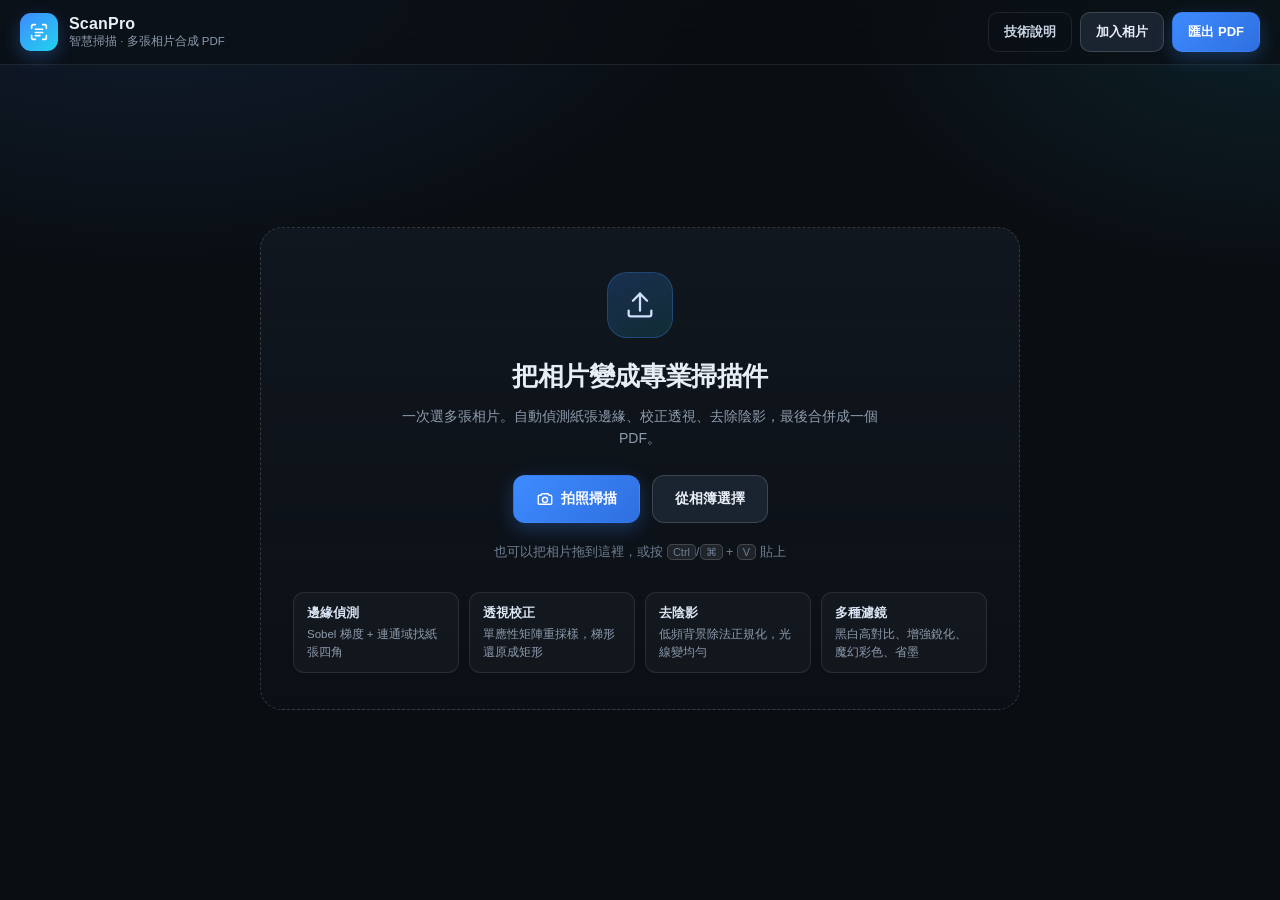
==== index.html @ c3f410cc "ScanPro: offline document scanner that merges photos into a PDF Pure client-side scanner: Sobel edge" ====
<!DOCTYPE html>
<html lang="zh-Hant">
<head>
<meta charset="utf-8">
<meta name="viewport" content="width=device-width, initial-scale=1, viewport-fit=cover">
<meta name="theme-color" content="#0b0f14">
<meta name="apple-mobile-web-app-capable" content="yes">
<title>ScanPro · 相片轉 PDF 掃描</title>
<link rel="stylesheet" href="css/style.css">
</head>
<body>

<div class="app">

  <header class="topbar">
    <div class="brand">
      <div class="logo">
        <svg viewBox="0 0 24 24" width="22" height="22" fill="none" stroke="currentColor" stroke-width="1.8" stroke-linecap="round" stroke-linejoin="round">
          <path d="M4 8V5.5A1.5 1.5 0 0 1 5.5 4H8"/>
          <path d="M16 4h2.5A1.5 1.5 0 0 1 20 5.5V8"/>
          <path d="M20 16v2.5a1.5 1.5 0 0 1-1.5 1.5H16"/>
          <path d="M8 20H5.5A1.5 1.5 0 0 1 4 18.5V16"/>
          <path d="M8 9h8M8 12.5h8M8 16h5"/>
        </svg>
      </div>
      <div class="brand-text">
        <div class="brand-name">ScanPro</div>
        <div class="brand-sub">智慧掃描 · 多張相片合成 PDF</div>
      </div>
    </div>
    <div class="top-actions">
      <button class="btn ghost hide-sm" id="btnHelp">技術說明</button>
      <button class="btn hide-sm" id="btnAdd">加入相片</button>
      <button class="btn primary" id="btnExport">匯出 PDF</button>
    </div>
  </header>

  <main class="main">

    <section id="emptyState" class="empty">
      <div class="dz" id="dropzone">
        <div class="dz-icon">
          <svg viewBox="0 0 24 24" width="34" height="34" fill="none" stroke="currentColor" stroke-width="1.6" stroke-linecap="round" stroke-linejoin="round">
            <path d="M12 16V4"/><path d="m7 9 5-5 5 5"/>
            <path d="M4 16v2.5A1.5 1.5 0 0 0 5.5 20h13a1.5 1.5 0 0 0 1.5-1.5V16"/>
          </svg>
        </div>
        <h1>把相片變成專業掃描件</h1>
        <p class="dz-desc">一次選多張相片。自動偵測紙張邊緣、校正透視、去除陰影，最後合併成一個 PDF。</p>

        <div class="dz-actions">
          <button class="btn primary lg" id="btnPickCamera">
            <svg viewBox="0 0 24 24" width="18" height="18" fill="none" stroke="currentColor" stroke-width="1.8" stroke-linecap="round" stroke-linejoin="round">
              <path d="M3 8.5A1.5 1.5 0 0 1 4.5 7h2L8 5h8l1.5 2h2A1.5 1.5 0 0 1 21 8.5v9A1.5 1.5 0 0 1 19.5 19h-15A1.5 1.5 0 0 1 3 17.5z"/>
              <circle cx="12" cy="13" r="3.4"/>
            </svg>
            拍照掃描
          </button>
          <button class="btn lg" id="btnPickFiles">從相簿選擇</button>
        </div>

        <p class="dz-hint">也可以把相片拖到這裡，或按 <kbd>Ctrl</kbd>/<kbd>⌘</kbd> + <kbd>V</kbd> 貼上</p>

        <ul class="dz-feats">
          <li><b>邊緣偵測</b><span>Sobel 梯度 + 連通域找紙張四角</span></li>
          <li><b>透視校正</b><span>單應性矩陣重採樣，梯形還原成矩形</span></li>
          <li><b>去陰影</b><span>低頻背景除法正規化，光線變均勻</span></li>
          <li><b>多種濾鏡</b><span>黑白高對比、增強銳化、魔幻彩色、省墨</span></li>
        </ul>
      </div>
    </section>

    <section id="pagesArea" class="pages-area hidden">
      <div class="pages-head">
        <div class="pages-title"><span id="pageCount">0</span> 頁<span class="muted" id="sizeInfo"></span></div>
        <div class="pages-tools">
          <button class="btn ghost sm" id="btnApplyAll">全部套用預設</button>
          <button class="btn ghost sm" id="btnClearAll">清空</button>
        </div>
      </div>
      <div class="page-grid" id="pageGrid"></div>
    </section>

  </main>

  <div class="mobile-bar">
    <button class="btn" id="mBtnAdd">加入相片</button>
    <button class="btn primary" id="mBtnExport">匯出 PDF</button>
  </div>
</div>

<!-- ============ 編輯器 ============ -->
<div class="editor hidden" id="editor">
  <div class="ed-head">
    <button class="btn ghost" id="edClose">返回</button>
    <div class="ed-title">第 <span id="edIndex">1</span> / <span id="edTotal">1</span> 頁</div>
    <button class="btn primary" id="edApply">套用</button>
  </div>

  <div class="ed-body">
    <div class="ed-stage" id="edStage">
      <div class="stage-inner" id="stageInner">
        <canvas id="edCanvas"></canvas>
        <canvas id="edOverlay"></canvas>
      </div>
      <div class="stage-hint" id="stageHint">拖曳四角調整紙張邊界</div>
      <button class="stage-toggle" id="btnToggleView">預覽效果</button>
      <div class="ed-loading hidden" id="edLoading"><div class="spinner"></div><span>處理中…</span></div>
    </div>

    <div class="ed-panel" id="edPanel">
      <div class="panel-scroll">

        <div class="mini-wrap">
          <canvas id="edMini"></canvas>
          <div class="mini-cap">即時預覽</div>
        </div>

        <details class="grp" open>
          <summary>裁切與校正</summary>
          <div class="grp-body">
            <div class="btn-row">
              <button class="btn sm" id="btnAutoDetect">自動偵測邊緣</button>
              <button class="btn sm ghost" id="btnFullFrame">整張</button>
              <button class="btn sm ghost" id="btnResetQuad">還原</button>
            </div>
            <label class="srow">
              <span>曲面展平</span>
              <input type="range" id="rngBend" min="-45" max="45" step="1" value="0">
              <em id="valBend">0</em>
            </label>
            <div class="btn-row">
              <button class="btn sm ghost" id="btnRotL">⟲ 左轉</button>
              <button class="btn sm ghost" id="btnRotR">⟳ 右轉</button>
              <span class="rot-label" id="rotLabel">0°</span>
            </div>
            <label class="srow">
              <span>微調角度</span>
              <input type="range" id="rngFine" min="-12" max="12" step="0.5" value="0">
              <em id="valFine">0°</em>
            </label>
          </div>
        </details>

        <details class="grp" open>
          <summary>濾鏡與畫質</summary>
          <div class="grp-body">
            <div class="chips" id="presetChips"></div>
            <label class="srow">
              <span>去陰影</span>
              <input type="range" id="rngShadow" min="0" max="100" step="1" value="60">
              <em id="valShadow">60</em>
            </label>
            <label class="srow">
              <span>銳化</span>
              <input type="range" id="rngSharpen" min="0" max="150" step="5" value="35">
              <em id="valSharpen">35</em>
            </label>
            <label class="srow">
              <span>對比</span>
              <input type="range" id="rngContrast" min="-50" max="50" step="1" value="0">
              <em id="valContrast">0</em>
            </label>
            <label class="srow">
              <span>亮度</span>
              <input type="range" id="rngBright" min="-50" max="50" step="1" value="0">
              <em id="valBright">0</em>
            </label>
            <div class="tog-row">
              <label class="tog"><input type="checkbox" id="chkDenoise"><i></i><span>除噪</span></label>
              <label class="tog"><input type="checkbox" id="chkMoire"><i></i><span>去摩爾紋</span></label>
            </div>
          </div>
        </details>

        <details class="grp">
          <summary>修補筆刷（去手指／污漬）</summary>
          <div class="grp-body">
            <p class="note">開啟後切換到效果預覽，直接在畫面上塗抹要移除的區域，系統會以周圍紙張色擴散填補。</p>
            <div class="tog-row">
              <label class="tog"><input type="checkbox" id="chkBrush"><i></i><span>啟用筆刷</span></label>
              <button class="btn sm ghost" id="btnUndoStroke">復原</button>
              <button class="btn sm ghost" id="btnClearStroke">清除</button>
            </div>
            <label class="srow">
              <span>筆刷大小</span>
              <input type="range" id="rngBrush" min="8" max="90" step="1" value="30">
              <em id="valBrush">30</em>
            </label>
          </div>
        </details>

      </div>
    </div>
  </div>
</div>

<!-- ============ 匯出 ============ -->
<div class="modal hidden" id="exportModal">
  <div class="modal-card">
    <div class="modal-head">
      <h2>匯出 PDF</h2>
      <button class="icon-btn" id="exClose">✕</button>
    </div>
    <div class="modal-body" id="exForm">
      <label class="fld">
        <span>檔名</span>
        <input type="text" id="exName">
      </label>
      <label class="fld">
        <span>頁面尺寸</span>
        <select id="exSize">
          <option value="a4">A4（210 × 297 mm）</option>
          <option value="letter">Letter（8.5 × 11 in）</option>
          <option value="auto">自動（依相片比例）</option>
        </select>
      </label>
      <label class="fld">
        <span>頁邊距</span>
        <select id="exMargin">
          <option value="0">無</option>
          <option value="18" selected>小（6 mm）</option>
          <option value="36">大（12 mm）</option>
        </select>
      </label>
      <label class="fld">
        <span>畫質</span>
        <select id="exQuality">
          <option value="high">高（約 2200 px，檔案較大）</option>
          <option value="mid" selected>標準（約 1700 px）</option>
          <option value="low">輕量（約 1200 px）</option>
        </select>
      </label>
      <div class="ex-summary" id="exSummary">共 0 頁</div>
    </div>
    <div class="modal-body hidden" id="exProgress">
      <div class="prog"><div class="prog-bar" id="progBar"></div></div>
      <p class="prog-text" id="progText">準備中…</p>
    </div>
    <div class="modal-foot">
      <button class="btn ghost" id="exCancel">取消</button>
      <button class="btn primary" id="exGo">開始匯出</button>
    </div>
  </div>
</div>

<!-- ============ 技術說明 ============ -->
<div class="modal hidden" id="helpModal">
  <div class="modal-card wide">
    <div class="modal-head">
      <h2>技術說明</h2>
      <button class="icon-btn" id="helpClose">✕</button>
    </div>
    <div class="modal-body help-body">
      <p class="help-lead">這個頁面完全在你的瀏覽器本機運算，相片不會上傳到任何伺服器。以下是各項功能實際使用的演算法，以及哪些是真正還原、哪些是可調參數的近似處理。</p>

      <h3>完整實作的電腦視覺</h3>
      <ul>
        <li><b>自動邊緣偵測</b>：灰階 → 高斯模糊 → Sobel 梯度 → 自適應門檻二值化 → 3×3 膨脹 → 連通域分析，取最大輪廓後用 <code>min/max(x+y)</code>、<code>min/max(x−y)</code> 求四個極值角點；多組門檻各跑一次，取面積最大且通過凸性／面積／邊長檢查的候選。</li>
        <li><b>透視校正</b>：由四組對應點解 8 參數單應性矩陣（高斯消去法），對每個輸出像素做逆映射 + 雙線性取樣，梯形自動還原成正面矩形。</li>
        <li><b>智慧去陰影</b>：取亮度低頻背景（降採樣 → 大核 box blur → 雙線性升採樣），再以 <code>輸出 = 原像素 × 目標白 / 背景亮度</code> 做除法正規化，同時保留色相。這是文件掃描的經典做法，對側光、手影、燈泡暗角都有效。</li>
        <li><b>黑白高對比</b>：局部自適應二值化（半徑隨解析度縮放），再去除孤立雜點，把透印字跡、紙張紋理一併濾掉。</li>
        <li><b>除噪</b>：亮度通道 3×3 中值濾波，只回寫亮度差，避免色偏。</li>
        <li><b>去摩爾紋</b>：轉 YCbCr，僅對 Cb/Cr 色度通道做低通，消除翻拍螢幕的彩色網格，同時保住文字銳利度。</li>
        <li><b>銳化</b>：反銳化遮罩（unsharp mask），以亮度差回寫 RGB。</li>
        <li><b>修補筆刷</b>：筆刷遮罩 → 影像金字塔 push-pull 擴散填補，用周圍紙張色補回被遮住的區域。</li>
      </ul>

      <h3>近似處理（可調參數，非生成式 AI）</h3>
      <ul>
        <li><b>曲面展平</b>：真正的書頁 3D 重建需要文字行彎曲模型或深度網路。這裡改用「水平非線性重映射」（<code>x' = W·t^(1+k)</code>）＋可調滑桿，讓你把裝訂處被壓縮的內容拉回來。對輕微彎曲很有效，嚴重捲曲仍需要專業工具。</li>
        <li><b>超高解析度</b>：以雙三次插值 + 反銳化遮罩放大，屬於訊號層面的重建，不是生成式超分模型（那種需要數十 MB 的神經網路權重）。</li>
        <li><b>去褶皺／去污漬</b>：靠去陰影 + 自適應二值化 + 對比拉伸壓掉淺色污漬，深色污漬請用修補筆刷手動圈選。</li>
      </ul>

      <h3>PDF 產生</h3>
      <p>沒有使用任何第三方函式庫。頁面由 JS 直接組裝 PDF 物件樹、xref 表，並把畫布輸出的 JPEG 以 <code>/DCTDecode</code> 內嵌成影像 XObject，因此檔案小、開啟快、可直接列印。</p>
    </div>
    <div class="modal-foot">
      <button class="btn" id="helpOk">知道了</button>
    </div>
  </div>
</div>

<input type="file" id="fileInput" accept="image/*" multiple hidden>
<input type="file" id="cameraInput" accept="image/*" capture="environment" hidden>

<div class="toast" id="toast"></div>

<script src="js/cv.js"></script>
<script src="js/filters.js"></script>
<script src="js/pipeline.js"></script>
<script src="js/pdf.js"></script>
<script src="js/editor.js"></script>
<script src="js/app.js"></script>
</body>
</html>
---- css/style.css ----
:root {
  --bg: #0a0e13;
  --bg-2: #0e131a;
  --surface: #141b24;
  --surface-2: #1a2330;
  --line: rgba(255, 255, 255, 0.09);
  --line-2: rgba(255, 255, 255, 0.16);
  --text: #e9eef6;
  --muted: #8d9bad;
  --accent: #3d8bff;
  --accent-2: #22d3ee;
  --danger: #ff6b6b;
  --radius: 14px;
  --shadow: 0 18px 48px rgba(0, 0, 0, 0.45);
}

* { box-sizing: border-box; -webkit-tap-highlight-color: transparent; }

html, body {
  margin: 0;
  padding: 0;
  height: 100%;
}

body {
  background:
    radial-gradient(1000px 600px at 12% -10%, rgba(61, 139, 255, 0.14), transparent 60%),
    radial-gradient(800px 500px at 100% 0%, rgba(34, 211, 238, 0.10), transparent 55%),
    var(--bg);
  color: var(--text);
  font-family: -apple-system, BlinkMacSystemFont, "Segoe UI", "PingFang TC",
    "Noto Sans TC", "Microsoft JhengHei", Roboto, sans-serif;
  font-size: 14px;
  line-height: 1.55;
  -webkit-font-smoothing: antialiased;
  overflow: hidden;
}

.app {
  height: 100%;
  display: flex;
  flex-direction: column;
}

.hidden { display: none !important; }
.muted { color: var(--muted); font-weight: 400; }

/* ---------- topbar ---------- */
.topbar {
  flex: 0 0 auto;
  display: flex;
  align-items: center;
  justify-content: space-between;
  gap: 12px;
  padding: 12px 20px;
  border-bottom: 1px solid var(--line);
  background: rgba(10, 14, 19, 0.72);
  backdrop-filter: blur(18px);
  -webkit-backdrop-filter: blur(18px);
  z-index: 20;
}

.brand { display: flex; align-items: center; gap: 11px; min-width: 0; }

.logo {
  width: 38px; height: 38px;
  border-radius: 11px;
  display: grid; place-items: center;
  color: #fff;
  background: linear-gradient(140deg, var(--accent), var(--accent-2));
  box-shadow: 0 6px 18px rgba(61, 139, 255, 0.3);
  flex: 0 0 auto;
}

.brand-name { font-size: 16px; font-weight: 700; letter-spacing: .2px; line-height: 1.2; }
.brand-sub { font-size: 11.5px; color: var(--muted); white-space: nowrap; }

.top-actions { display: flex; align-items: center; gap: 8px; }

/* ---------- buttons ---------- */
.btn {
  appearance: none;
  border: 1px solid var(--line-2);
  background: var(--surface-2);
  color: var(--text);
  font: inherit;
  font-size: 13px;
  font-weight: 600;
  padding: 9px 15px;
  border-radius: 10px;
  cursor: pointer;
  display: inline-flex;
  align-items: center;
  justify-content: center;
  gap: 7px;
  white-space: nowrap;
  transition: background .16s, border-color .16s, transform .12s, opacity .16s;
}
.btn:hover { background: #222e3e; border-color: rgba(255,255,255,.24); }
.btn:active { transform: scale(.97); }
.btn.ghost { background: transparent; border-color: var(--line); color: #c7d3e2; }
.btn.ghost:hover { background: rgba(255,255,255,.05); color: #fff; }
.btn.primary {
  background: linear-gradient(135deg, var(--accent), #2f6fe0);
  border-color: transparent;
  color: #fff;
  box-shadow: 0 6px 18px rgba(61, 139, 255, .28);
}
.btn.primary:hover { background: linear-gradient(135deg, #4f97ff, #3a7cf0); }
.btn.lg { padding: 12px 22px; font-size: 14px; border-radius: 12px; }
.btn.sm { padding: 7px 11px; font-size: 12.5px; border-radius: 9px; }
.btn:disabled { opacity: .45; cursor: not-allowed; }

.icon-btn {
  border: none; background: transparent; color: var(--muted);
  font-size: 16px; cursor: pointer; width: 30px; height: 30px;
  border-radius: 8px; display: grid; place-items: center;
}
.icon-btn:hover { background: rgba(255,255,255,.07); color: #fff; }

/* ---------- main ---------- */
.main { flex: 1 1 auto; overflow: auto; overflow-x: hidden; -webkit-overflow-scrolling: touch; }

/* ---------- empty state ---------- */
.empty {
  min-height: 100%;
  display: grid;
  place-items: center;
  padding: 32px 20px 60px;
}

.dz {
  width: min(760px, 100%);
  border: 1.5px dashed rgba(255, 255, 255, 0.16);
  border-radius: 22px;
  padding: 44px 32px 36px;
  text-align: center;
  background: linear-gradient(180deg, rgba(20, 27, 36, .7), rgba(14, 19, 26, .4));
  transition: border-color .2s, background .2s, transform .2s;
}
.dz.dragover { border-color: var(--accent); background: rgba(61, 139, 255, .08); transform: scale(1.005); }

.dz-icon {
  width: 66px; height: 66px; margin: 0 auto 18px;
  border-radius: 20px;
  display: grid; place-items: center;
  color: #cfe0ff;
  background: linear-gradient(150deg, rgba(61,139,255,.22), rgba(34,211,238,.12));
  border: 1px solid rgba(61, 139, 255, .28);
}

.dz h1 { font-size: 26px; margin: 0 0 10px; letter-spacing: -.4px; font-weight: 700; }
.dz-desc { color: var(--muted); max-width: 480px; margin: 0 auto 26px; font-size: 14px; }

.dz-actions { display: flex; gap: 12px; justify-content: center; flex-wrap: wrap; }
.dz-hint { color: #6f7f93; font-size: 12.5px; margin: 20px 0 0; }
.dz-hint kbd {
  background: rgba(255,255,255,.08); border: 1px solid var(--line-2);
  border-radius: 5px; padding: 1px 5px; font-size: 11px; font-family: inherit;
}

.dz-feats {
  list-style: none; padding: 0; margin: 30px 0 0;
  display: grid; grid-template-columns: repeat(auto-fit, minmax(160px, 1fr));
  gap: 10px; text-align: left;
}
.dz-feats li {
  background: rgba(255,255,255,.03);
  border: 1px solid var(--line);
  border-radius: 11px;
  padding: 11px 13px;
  display: flex; flex-direction: column; gap: 2px;
}
.dz-feats b { font-size: 12.5px; color: #dbe6f5; }
.dz-feats span { font-size: 11.5px; color: var(--muted); }

/* ---------- pages ---------- */
.pages-area { padding: 18px 20px 90px; }

.pages-head {
  display: flex; align-items: center; justify-content: space-between;
  gap: 12px; margin-bottom: 14px; flex-wrap: wrap;
}
.pages-title { font-size: 15px; font-weight: 700; }
.pages-title .muted { font-size: 12.5px; margin-left: 8px; font-weight: 400; }
.pages-tools { display: flex; gap: 8px; }

.page-grid {
  display: grid;
  grid-template-columns: repeat(auto-fill, minmax(158px, 1fr));
  gap: 14px;
}

.card {
  position: relative;
  border-radius: var(--radius);
  background: var(--surface);
  border: 1px solid var(--line);
  overflow: hidden;
  cursor: pointer;
  transition: border-color .16s, transform .16s;
  animation: pop .22s ease both;
}
@keyframes pop { from { opacity: 0; transform: translateY(6px) } to { opacity: 1; transform: none } }
.card:hover { border-color: rgba(61, 139, 255, .5); transform: translateY(-2px); }

.card-img {
  width: 100%;
  aspect-ratio: 3 / 4;
  background: #f4f4f4 center/contain no-repeat;
  display: block;
}
.card-img.placeholder {
  background: repeating-linear-gradient(45deg, #1a2330, #1a2330 8px, #16202b 8px, #16202b 16px);
  animation: shimmer 1.2s linear infinite;
}
@keyframes shimmer { to { background-position: 24px 24px } }

.card-num {
  position: absolute; top: 8px; left: 8px;
  min-width: 24px; height: 24px; padding: 0 7px;
  border-radius: 8px;
  background: rgba(8, 12, 18, .8);
  backdrop-filter: blur(6px);
  font-size: 12px; font-weight: 700;
  display: grid; place-items: center;
  color: #dce8f8;
  border: 1px solid rgba(255,255,255,.12);
}

.card-ops {
  position: absolute; left: 6px; right: 6px; bottom: 6px;
  display: flex; gap: 4px;
  opacity: 0; transform: translateY(4px);
  transition: opacity .16s, transform .16s;
}
.card:hover .card-ops, .card:focus-within .card-ops { opacity: 1; transform: none; }
@media (hover: none) { .card-ops { opacity: 1; transform: none; } }

.op {
  flex: 1 1 0;
  min-width: 0;
  height: 27px; border-radius: 8px;
  border: 1px solid rgba(255,255,255,.14);
  background: rgba(8, 12, 18, .78);
  backdrop-filter: blur(6px);
  color: #dbe6f4; font-size: 13px;
  display: grid; place-items: center; cursor: pointer;
  transition: background .14s, color .14s;
}
.op:hover { background: rgba(61, 139, 255, .85); color: #fff; }
.op.del:hover { background: rgba(255, 107, 107, .9); }

.add-tile {
  border: 1.5px dashed rgba(255,255,255,.16);
  border-radius: var(--radius);
  background: rgba(255,255,255,.02);
  color: var(--muted);
  font: inherit; font-size: 13px; font-weight: 600;
  cursor: pointer;
  aspect-ratio: 3 / 4;
  display: flex; flex-direction: column; align-items: center; justify-content: center; gap: 4px;
  transition: border-color .16s, color .16s, background .16s;
  animation: pop .22s ease both;
}
.add-tile span { font-size: 26px; font-weight: 300; line-height: 1; }
.add-tile:hover { border-color: var(--accent); color: #cfe0ff; background: rgba(61,139,255,.06); }

/* ---------- mobile bottom bar ---------- */
.mobile-bar {
  display: none;
  flex: 0 0 auto;
  gap: 10px;
  padding: 10px 14px calc(10px + env(safe-area-inset-bottom));
  border-top: 1px solid var(--line);
  background: rgba(10, 14, 19, .92);
  backdrop-filter: blur(14px);
}
.mobile-bar .btn { flex: 1; padding: 12px; }

/* ---------- editor ---------- */
.editor {
  position: fixed; inset: 0; z-index: 100;
  background: var(--bg);
  display: flex; flex-direction: column;
  animation: fade .18s ease both;
}
@keyframes fade { from { opacity: 0 } to { opacity: 1 } }

.ed-head {
  flex: 0 0 auto;
  display: flex; align-items: center; justify-content: space-between;
  padding: 10px 14px;
  border-bottom: 1px solid var(--line);
  gap: 10px;
}
.ed-title { font-size: 13.5px; font-weight: 600; color: #c6d4e6; }

.ed-body { flex: 1 1 auto; display: flex; min-height: 0; }

.ed-stage {
  flex: 1 1 auto;
  position: relative;
  display: grid;
  place-items: center;
  padding: 16px;
  min-width: 0;
  min-height: 0;
  background:
    radial-gradient(600px 380px at 50% 30%, rgba(61,139,255,.06), transparent 70%),
    #070a0e;
  overflow: hidden;
}

.stage-inner {
  position: relative;
  line-height: 0;
  max-width: 100%;
  max-height: 100%;
  box-shadow: 0 10px 40px rgba(0,0,0,.55);
  border-radius: 4px;
}
.stage-inner canvas {
  display: block;
  border-radius: 4px;
}
#edOverlay {
  position: absolute; top: 0; left: 0;
  cursor: default;
  touch-action: none;
  border-radius: 4px;
}

.stage-hint {
  position: absolute; left: 50%; bottom: 14px; transform: translateX(-50%);
  font-size: 11.5px; color: #8797aa;
  background: rgba(8, 12, 18, .8);
  border: 1px solid var(--line);
  padding: 5px 12px; border-radius: 99px;
  pointer-events: none;
  white-space: nowrap;
}

.stage-toggle {
  position: absolute; right: 14px; bottom: 14px;
  border: 1px solid var(--line-2);
  background: rgba(20, 27, 36, .9);
  backdrop-filter: blur(8px);
  color: #d5e2f2; font: inherit; font-size: 12.5px; font-weight: 600;
  padding: 7px 13px; border-radius: 99px; cursor: pointer;
}
.stage-toggle:hover { border-color: var(--accent); color: #fff; }

.ed-loading {
  position: absolute; inset: 0;
  background: rgba(7, 10, 14, .74);
  backdrop-filter: blur(3px);
  display: flex; flex-direction: column; gap: 12px;
  align-items: center; justify-content: center;
  font-size: 13px; color: #b9c8da;
  z-index: 5;
}
.spinner {
  width: 30px; height: 30px;
  border: 2.5px solid rgba(255,255,255,.14);
  border-top-color: var(--accent);
  border-radius: 50%;
  animation: spin .8s linear infinite;
}
@keyframes spin { to { transform: rotate(360deg) } }

.ed-panel {
  flex: 0 0 372px;
  border-left: 1px solid var(--line);
  background: var(--bg-2);
  min-height: 0;
  display: flex;
}
.panel-scroll { flex: 1; overflow-y: auto; padding: 14px 14px 60px; }

.mini-wrap {
  position: relative;
  border-radius: 11px;
  overflow: hidden;
  border: 1px solid var(--line);
  background: #0c1117;
  margin-bottom: 14px;
  height: 176px;
  padding: 8px;
}
#edMini {
  position: absolute; inset: 8px;
  width: calc(100% - 16px); height: calc(100% - 16px);
  object-fit: contain;
  display: block;
}
.mini-cap {
  position: absolute; left: 8px; bottom: 6px;
  font-size: 10.5px; color: #fff;
  background: rgba(0,0,0,.55);
  padding: 2px 8px; border-radius: 99px;
  letter-spacing: .3px;
}

.grp {
  border: 1px solid var(--line);
  border-radius: 12px;
  background: rgba(255,255,255,.018);
  margin-bottom: 10px;
  overflow: hidden;
}
.grp > summary {
  list-style: none;
  cursor: pointer;
  padding: 11px 13px;
  font-size: 12.5px;
  font-weight: 700;
  color: #cfdcec;
  letter-spacing: .3px;
  display: flex; align-items: center; justify-content: space-between;
  user-select: none;
}
.grp > summary::-webkit-details-marker { display: none; }
.grp > summary::after {
  content: "▾"; font-size: 11px; color: var(--muted); transition: transform .18s;
}
.grp:not([open]) > summary::after { transform: rotate(-90deg); }
.grp-body { padding: 2px 13px 13px; }

.btn-row { display: flex; gap: 7px; flex-wrap: wrap; margin-bottom: 10px; align-items: center; }
.rot-label { font-size: 12px; color: var(--muted); margin-left: auto; }

.srow {
  display: grid;
  grid-template-columns: 62px 1fr 34px;
  align-items: center;
  gap: 9px;
  margin: 9px 0;
  font-size: 12.5px;
  color: #b9c8da;
}
.srow em {
  font-style: normal; font-size: 11.5px; color: var(--muted);
  text-align: right; font-variant-numeric: tabular-nums;
}

input[type="range"] {
  -webkit-appearance: none; appearance: none;
  width: 100%; height: 22px; background: transparent; cursor: pointer; margin: 0;
}
input[type="range"]::-webkit-slider-runnable-track {
  height: 4px; border-radius: 99px;
  background: rgba(255,255,255,.13);
}
input[type="range"]::-webkit-slider-thumb {
  -webkit-appearance: none;
  width: 15px; height: 15px; border-radius: 50%;
  background: #fff; border: 3px solid var(--accent);
  margin-top: -5.5px;
  box-shadow: 0 2px 6px rgba(0,0,0,.4);
  transition: transform .12s;
}
input[type="range"]::-webkit-slider-thumb:active { transform: scale(1.15); }
input[type="range"]::-moz-range-track { height: 4px; border-radius: 99px; background: rgba(255,255,255,.13); }
input[type="range"]::-moz-range-thumb {
  width: 15px; height: 15px; border-radius: 50%; border: 3px solid var(--accent);
  background: #fff;
}

.chips { display: flex; flex-wrap: wrap; gap: 6px; margin-bottom: 6px; }
.chip {
  border: 1px solid var(--line-2);
  background: rgba(255,255,255,.03);
  color: #b9c8da;
  font: inherit; font-size: 12px; font-weight: 600;
  padding: 6px 11px; border-radius: 99px; cursor: pointer;
  transition: all .14s;
}
.chip:hover { border-color: rgba(61,139,255,.6); color: #fff; }
.chip.on {
  background: linear-gradient(135deg, rgba(61,139,255,.9), rgba(47,111,224,.9));
  border-color: transparent; color: #fff;
  box-shadow: 0 4px 12px rgba(61,139,255,.28);
}

.tog-row { display: flex; gap: 14px; flex-wrap: wrap; align-items: center; margin-top: 10px; }
.tog { display: inline-flex; align-items: center; gap: 7px; cursor: pointer; font-size: 12.5px; color: #b9c8da; }
.tog input { display: none; }
.tog i {
  width: 34px; height: 19px; border-radius: 99px;
  background: rgba(255,255,255,.14);
  position: relative; transition: background .18s; flex: 0 0 auto;
}
.tog i::after {
  content: ""; position: absolute; top: 2.5px; left: 2.5px;
  width: 14px; height: 14px; border-radius: 50%;
  background: #fff; transition: transform .18s;
}
.tog input:checked + i { background: var(--accent); }
.tog input:checked + i::after { transform: translateX(15px); }

.note {
  font-size: 11.5px; color: #7f8fa3; line-height: 1.6;
  margin: 0 0 10px;
  background: rgba(61,139,255,.06);
  border-left: 2px solid rgba(61,139,255,.5);
  padding: 8px 10px;
  border-radius: 0 6px 6px 0;
}

/* ---------- modal ---------- */
.modal {
  position: fixed; inset: 0; z-index: 200;
  background: rgba(4, 7, 11, .72);
  backdrop-filter: blur(6px);
  display: grid; place-items: center;
  padding: 20px;
  animation: fade .16s ease both;
}
.modal-card {
  width: min(440px, 100%);
  background: var(--surface);
  border: 1px solid var(--line-2);
  border-radius: 18px;
  box-shadow: var(--shadow);
  display: flex; flex-direction: column;
  max-height: 88vh;
  overflow: hidden;
  animation: rise .2s cubic-bezier(.2,.8,.3,1) both;
}
.modal-card.wide { width: min(720px, 100%); }
@keyframes rise { from { opacity: 0; transform: translateY(14px) scale(.985) } to { opacity: 1; transform: none } }

.modal-head {
  display: flex; align-items: center; justify-content: space-between;
  padding: 16px 18px 12px;
  border-bottom: 1px solid var(--line);
}
.modal-head h2 { margin: 0; font-size: 16px; font-weight: 700; }
.modal-body { padding: 16px 18px; overflow-y: auto; }
.modal-foot {
  display: flex; justify-content: flex-end; gap: 9px;
  padding: 13px 18px;
  border-top: 1px solid var(--line);
}

.fld { display: block; margin-bottom: 13px; }
.fld > span { display: block; font-size: 12px; color: var(--muted); margin-bottom: 5px; }
.fld input[type="text"], .fld select {
  width: 100%;
  background: var(--bg-2);
  border: 1px solid var(--line-2);
  color: var(--text);
  font: inherit; font-size: 13px;
  padding: 10px 11px;
  border-radius: 9px;
  outline: none;
}
.fld input[type="text"]:focus, .fld select:focus { border-color: var(--accent); }

.ex-summary {
  font-size: 12.5px; color: var(--muted);
  background: rgba(61,139,255,.07);
  border: 1px solid rgba(61,139,255,.2);
  border-radius: 9px;
  padding: 9px 12px;
}

.prog { height: 7px; border-radius: 99px; background: rgba(255,255,255,.1); overflow: hidden; }
.prog-bar {
  height: 100%; width: 0%;
  background: linear-gradient(90deg, var(--accent), var(--accent-2));
  border-radius: 99px;
  transition: width .22s ease;
}
.prog-text { font-size: 12.5px; color: var(--muted); text-align: center; margin: 12px 0 0; }

.help-body { font-size: 13px; line-height: 1.72; color: #c3d1e2; }
.help-body h3 { font-size: 13px; margin: 20px 0 8px; color: #fff; letter-spacing: .3px; }
.help-body h3:first-of-type { margin-top: 14px; }
.help-body ul { margin: 0; padding-left: 18px; }
.help-body li { margin-bottom: 7px; }
.help-body b { color: #eaf2ff; }
.help-body code {
  background: rgba(255,255,255,.08);
  padding: 1px 5px; border-radius: 4px;
  font-size: 11.5px; font-family: ui-monospace, Menlo, monospace;
}
.help-lead { color: var(--muted); margin: 0 0 6px; }

/* ---------- toast ---------- */
.toast {
  position: fixed;
  left: 50%; bottom: 34px; transform: translate(-50%, 20px);
  background: rgba(24, 33, 45, .96);
  border: 1px solid var(--line-2);
  color: #e6eefa;
  font-size: 13px; font-weight: 500;
  padding: 10px 18px;
  border-radius: 99px;
  box-shadow: var(--shadow);
  opacity: 0;
  pointer-events: none;
  transition: opacity .22s, transform .22s;
  z-index: 500;
  white-space: nowrap;
  max-width: 90vw;
  overflow: hidden;
  text-overflow: ellipsis;
}
.toast.show { opacity: 1; transform: translate(-50%, 0); }

/* ---------- responsive ---------- */
@media (max-width: 820px) {
  body { font-size: 13.5px; }
  .topbar { padding: 10px 14px; }
  .hide-sm { display: none; }
  #btnExport { display: none; }
  .mobile-bar { display: flex; }
  .pages-area { padding: 14px 14px 20px; }

  .ed-body { flex-direction: column; }
  .ed-stage { flex: 0 0 auto; height: 46vh; min-height: 260px; padding: 10px; }
  .ed-panel { flex: 1 1 auto; border-left: none; border-top: 1px solid var(--line); }
  .panel-scroll { padding: 12px 12px 40px; }
  .mini-wrap { display: none; }

  .dz { padding: 30px 18px 26px; border-radius: 18px; }
  .dz h1 { font-size: 21px; }
  .dz-feats { grid-template-columns: 1fr 1fr; }
  .page-grid { grid-template-columns: repeat(auto-fill, minmax(112px, 1fr)); gap: 10px; }
}

@media (max-width: 420px) {
  .dz-feats { grid-template-columns: 1fr; }
  .brand-sub { display: none; }
}
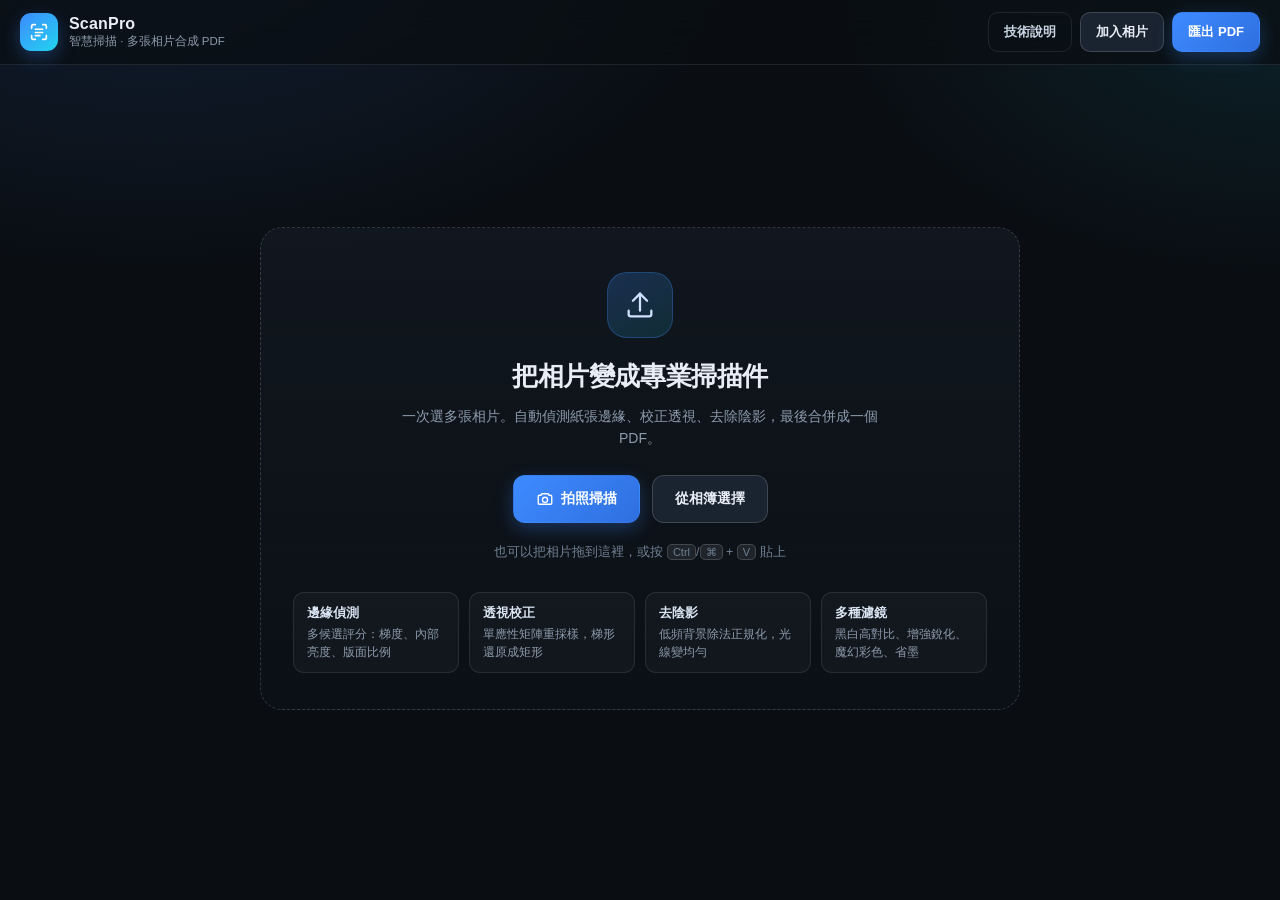
==== commit 28f0a21b: "Improve scan output quality: flat-field shadow removal, paper whitening, safer auto-crop - Replace l" ====
--- a/index.html
+++ b/index.html
@@ -6,6 +6,7 @@
 <meta name="theme-color" content="#0b0f14">
 <meta name="apple-mobile-web-app-capable" content="yes">
 <title>ScanPro · 相片轉 PDF 掃描</title>
+<link rel="icon" href="data:image/svg+xml,%3Csvg%20xmlns%3D%27http%3A%2F%2Fwww.w3.org%2F2000%2Fsvg%27%20viewBox%3D%270%200%2032%2032%27%3E%3Cdefs%3E%3ClinearGradient%20id%3D%27g%27%20x1%3D%270%27%20y1%3D%270%27%20x2%3D%271%27%20y2%3D%271%27%3E%3Cstop%20offset%3D%270%27%20stop-color%3D%27%233d8bff%27%2F%3E%3Cstop%20offset%3D%271%27%20stop-color%3D%27%2322d3ee%27%2F%3E%3C%2FlinearGradient%3E%3C%2Fdefs%3E%3Crect%20width%3D%2732%27%20height%3D%2732%27%20rx%3D%278%27%20fill%3D%27url%28%23g%29%27%2F%3E%3Cg%20fill%3D%27none%27%20stroke%3D%27%23fff%27%20stroke-width%3D%271.9%27%20stroke-linecap%3D%27round%27%20stroke-linejoin%3D%27round%27%3E%3Cpath%20d%3D%27M6%2011V8.5A1.5%201.5%200%200%201%207.5%207H10%27%2F%3E%3Cpath%20d%3D%27M22%207h2.5A1.5%201.5%200%200%201%2026%208.5V11%27%2F%3E%3Cpath%20d%3D%27M26%2021v2.5a1.5%201.5%200%200%201-1.5%201.5H22%27%2F%3E%3Cpath%20d%3D%27M10%2025H7.5A1.5%201.5%200%200%201%206%2023.5V21%27%2F%3E%3Cpath%20d%3D%27M11%2012h10M11%2016h10M11%2020h6%27%2F%3E%3C%2Fg%3E%3C%2Fsvg%3E">
 <link rel="stylesheet" href="css/style.css">
 </head>
 <body>
@@ -62,7 +63,7 @@
         <p class="dz-hint">也可以把相片拖到這裡，或按 <kbd>Ctrl</kbd>/<kbd>⌘</kbd> + <kbd>V</kbd> 貼上</p>
 
         <ul class="dz-feats">
-          <li><b>邊緣偵測</b><span>Sobel 梯度 + 連通域找紙張四角</span></li>
+          <li><b>邊緣偵測</b><span>多候選評分：梯度、內部亮度、版面比例</span></li>
           <li><b>透視校正</b><span>單應性矩陣重採樣，梯形還原成矩形</span></li>
           <li><b>去陰影</b><span>低頻背景除法正規化，光線變均勻</span></li>
           <li><b>多種濾鏡</b><span>黑白高對比、增強銳化、魔幻彩色、省墨</span></li>
@@ -256,7 +257,8 @@
 
       <h3>完整實作的電腦視覺</h3>
       <ul>
-        <li><b>自動邊緣偵測</b>：灰階 → 高斯模糊 → Sobel 梯度 → 自適應門檻二值化 → 3×3 膨脹 → 連通域分析，取最大輪廓後用 <code>min/max(x+y)</code>、<code>min/max(x−y)</code> 求四個極值角點；多組門檻各跑一次，取面積最大且通過凸性／面積／邊長檢查的候選。</li>
+        <li><b>自動邊緣偵測</b>：灰階 → 高斯模糊 → Sobel 梯度 → 多組自適應門檻 → 3×3 膨脹 → 取前 4 大連通域，各自用 <code>min/max(x+y)</code>、<code>min/max(x−y)</code> 求極值四角，得到多個候選；再逐一評分（四邊梯度支持度、內部亮度、面積、版面比例），最後對勝出的候選做「邊緣吸附 + 直線擬合」精修。</li>
+        <li><b>低對比時的處理</b>：若沒有任何候選通過評分門檻（例如白紙放在白桌上、邊界幾乎看不出來），不會亂裁，而是套用符合紙張比例的置中框並在編輯器提示手動確認，避免把內容裁掉。</li>
         <li><b>透視校正</b>：由四組對應點解 8 參數單應性矩陣（高斯消去法），對每個輸出像素做逆映射 + 雙線性取樣，梯形自動還原成正面矩形。</li>
         <li><b>智慧去陰影</b>：取亮度低頻背景（降採樣 → 大核 box blur → 雙線性升採樣），再以 <code>輸出 = 原像素 × 目標白 / 背景亮度</code> 做除法正規化，同時保留色相。這是文件掃描的經典做法，對側光、手影、燈泡暗角都有效。</li>
         <li><b>黑白高對比</b>：局部自適應二值化（半徑隨解析度縮放），再去除孤立雜點，把透印字跡、紙張紋理一併濾掉。</li>
--- a/css/style.css
+++ b/css/style.css
@@ -352,6 +352,7 @@
 .stage-toggle:hover { border-color: var(--accent); color: #fff; }
 
 .ed-loading {
+  pointer-events: none;
   position: absolute; inset: 0;
   background: rgba(7, 10, 14, .74);
   backdrop-filter: blur(3px);
